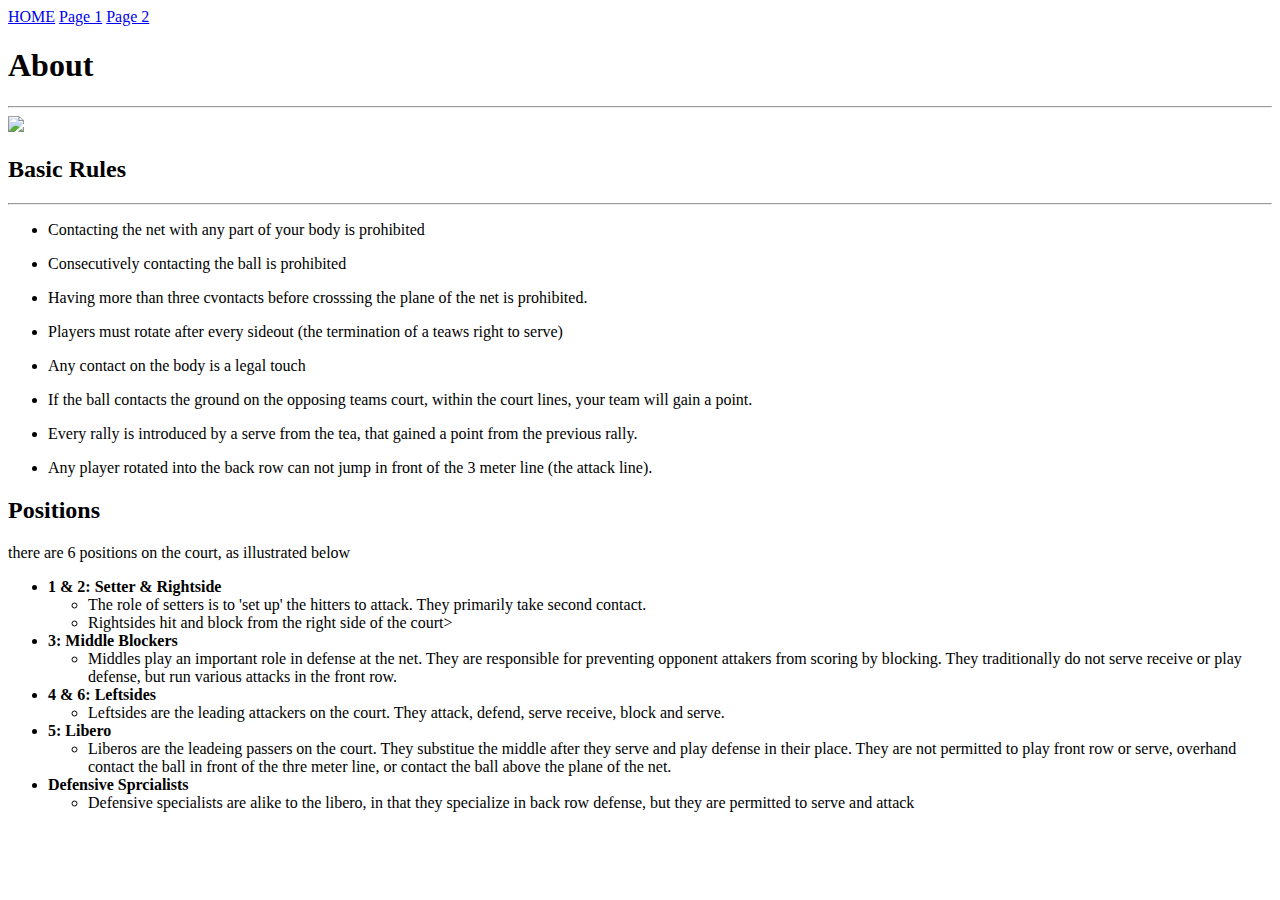
==== page1.html @ a2616ecd "sept 14 half of css" ====
<!DOCTYPE html>
<html>
  <head>

    <title>Page 1</title>
    <link rel="stylesheet" href="style.css" />
    <script defer src="main.js"></script>
    <link href="css/page1.css" rel="stylesheet" type="text/css" />

    <a href="index.html">HOME</a>
    <a href="page1.html">Page 1</a>
    <a href="page2.html">Page 2</a> 
   
 </head>

  <body>
    <h1>About</h1>

    <hr>
    <img src="court outine.jpg">

    <h2>Basic Rules</h2>

    <hr>

    <ul>
        <li> Contacting the net with any part of your body is prohibited</p>
        <li> Consecutively contacting the ball is prohibited </p>
        <li> Having more than three cvontacts before crosssing the plane of the net is prohibited.</p>
     <li> Players must rotate after every sideout (the termination of a teaws right to serve)</p>
     <li>Any contact on the body is a legal touch</p>
     <li>If the ball contacts the ground on the opposing teams court, within the court lines, your team will gain a point.</p>
     <li>Every rally is introduced by a serve from the tea, that gained a point from the previous rally.</p>
     <li>Any player rotated into the back row can not jump in front of the 3 meter line (the attack line).</p>
   </ul>

   <h2>Positions</h2>
    <p>there are 6 positions on the court, as illustrated below</p>
    <ul>
        <li><strong>1 & 2: Setter & Rightside</strong> </li>
        <ul>
            <li>The role of setters is to 'set up' the hitters to attack. 
                They primarily take second contact.</li>
            <li>Rightsides hit and block from the right side of the court></li>
        </ul>
        <li><Strong>3: Middle Blockers </Strong></li>
        <ul>
            <li>Middles play an important role in defense at the net. They are responsible for preventing opponent attakers from scoring by blocking.
                They traditionally do not serve receive or play defense, but run various attacks in the front row. 
            </li>
        </ul>
        <li><strong>4 & 6: Leftsides</strong></li>
            <ul>
                <li>Leftsides are the leading attackers on the court. They attack, defend, serve receive, block and serve.</li>
            </ul>
        <li><strong>5: Libero</strong></li>
            <ul>
                <li>Liberos are the leadeing passers on the court. They substitue the middle after they serve and play defense in their place. 
                    They are not permitted to play front row or serve, overhand contact the ball in front of the thre meter line, or contact the ball above the plane of the net. </li>
            </ul>
        <LI><STRONG>Defensive Sprcialists</STRONG></LI>
            <ul>
                <li>Defensive specialists are alike to the libero, in that they specialize in back row defense, but they are permitted to serve and attack </li>
            </ul>
    </ul>
    



  </body>
</html>
---- css/page1.css ----
body {
    background-image: url ("img/court")
}
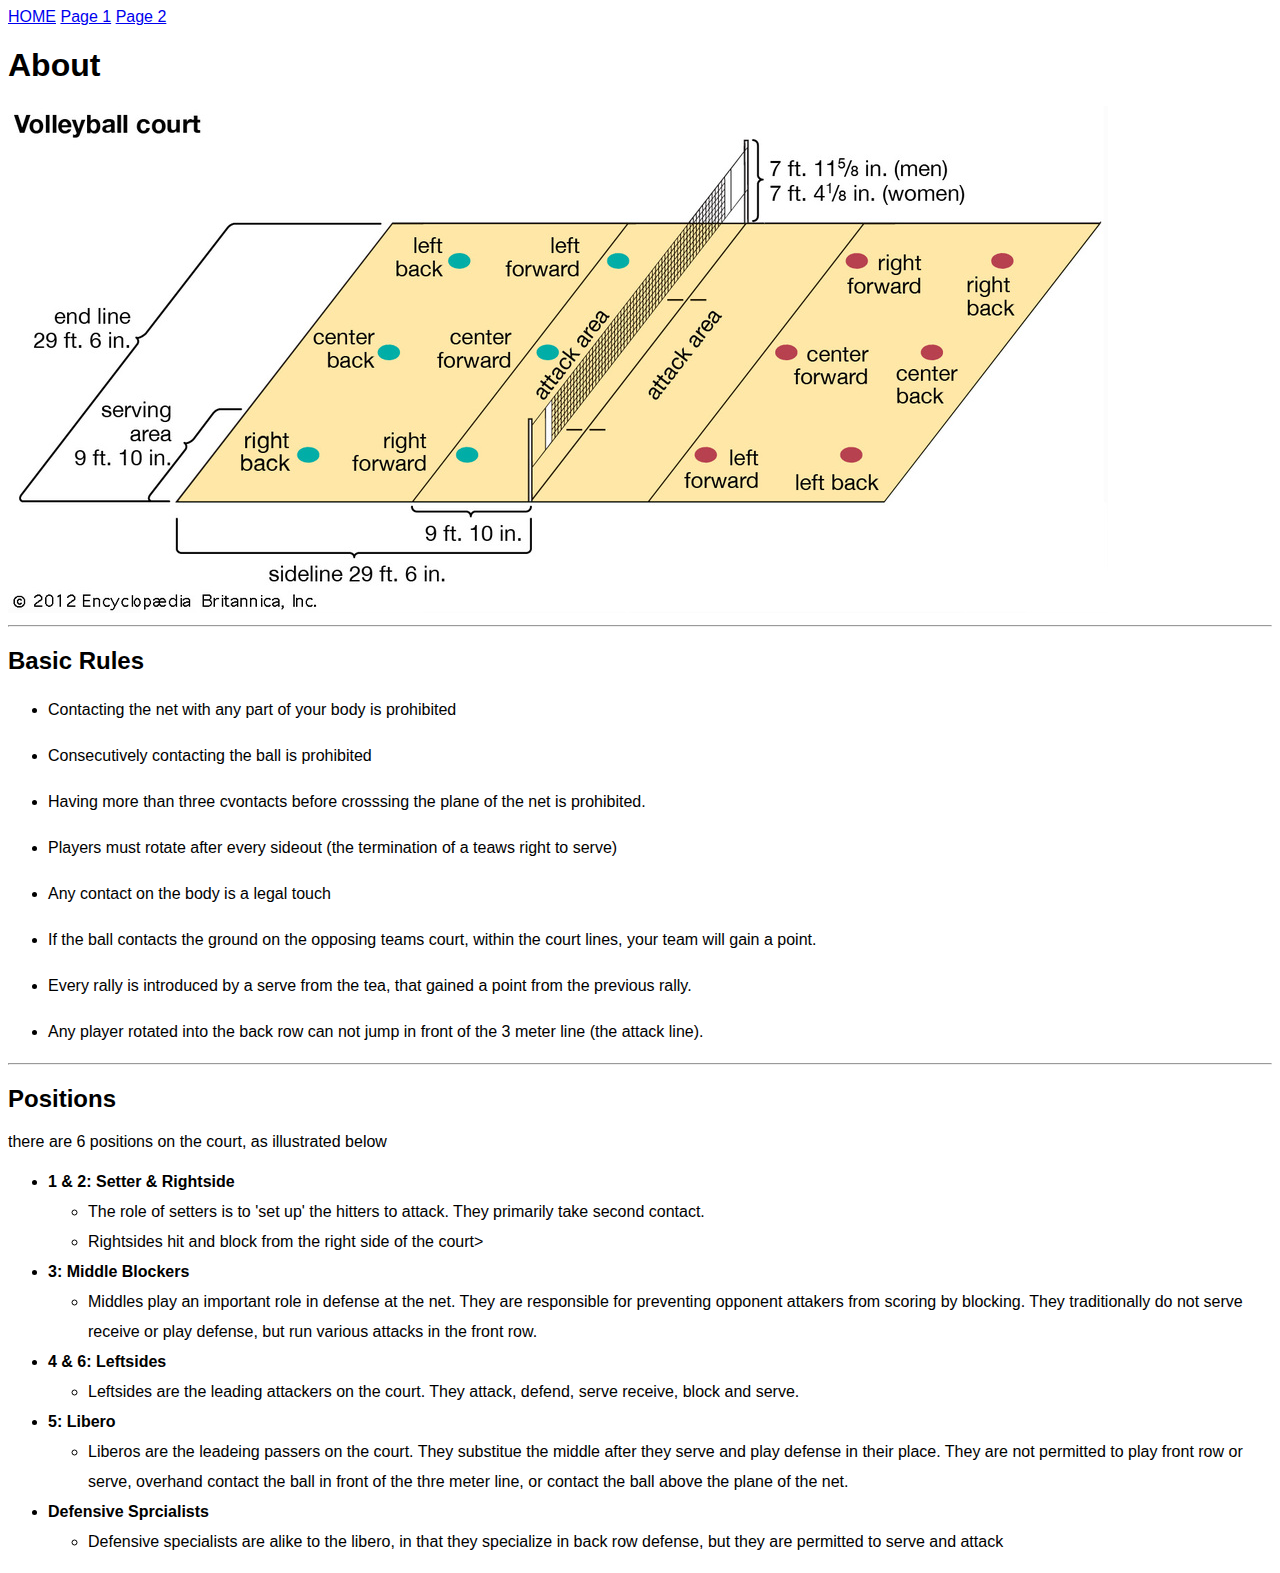
==== commit f03ab7d1: "index css finish" ====
--- a/page1.html
+++ b/page1.html
@@ -15,13 +15,15 @@
 
   <body>
     <h1>About</h1>
+    <img src="img/court outline.jpg">
+    
+
+    
 
     <hr>
-    <img src="court outine.jpg">
+
 
     <h2>Basic Rules</h2>
-
-    <hr>
 
     <ul>
         <li> Contacting the net with any part of your body is prohibited</p>
@@ -33,6 +35,8 @@
      <li>Every rally is introduced by a serve from the tea, that gained a point from the previous rally.</p>
      <li>Any player rotated into the back row can not jump in front of the 3 meter line (the attack line).</p>
    </ul>
+
+<hr>
 
    <h2>Positions</h2>
     <p>there are 6 positions on the court, as illustrated below</p>
--- a/css/page1.css
+++ b/css/page1.css
@@ -1,4 +1,10 @@
+html {
+   font-family: 'Roboto', sans-serif;
+} 
 
-body {
-    background-image: url ("img/court")
-}+ul{
+  line-height: 30px;
+}  
+
+    
+
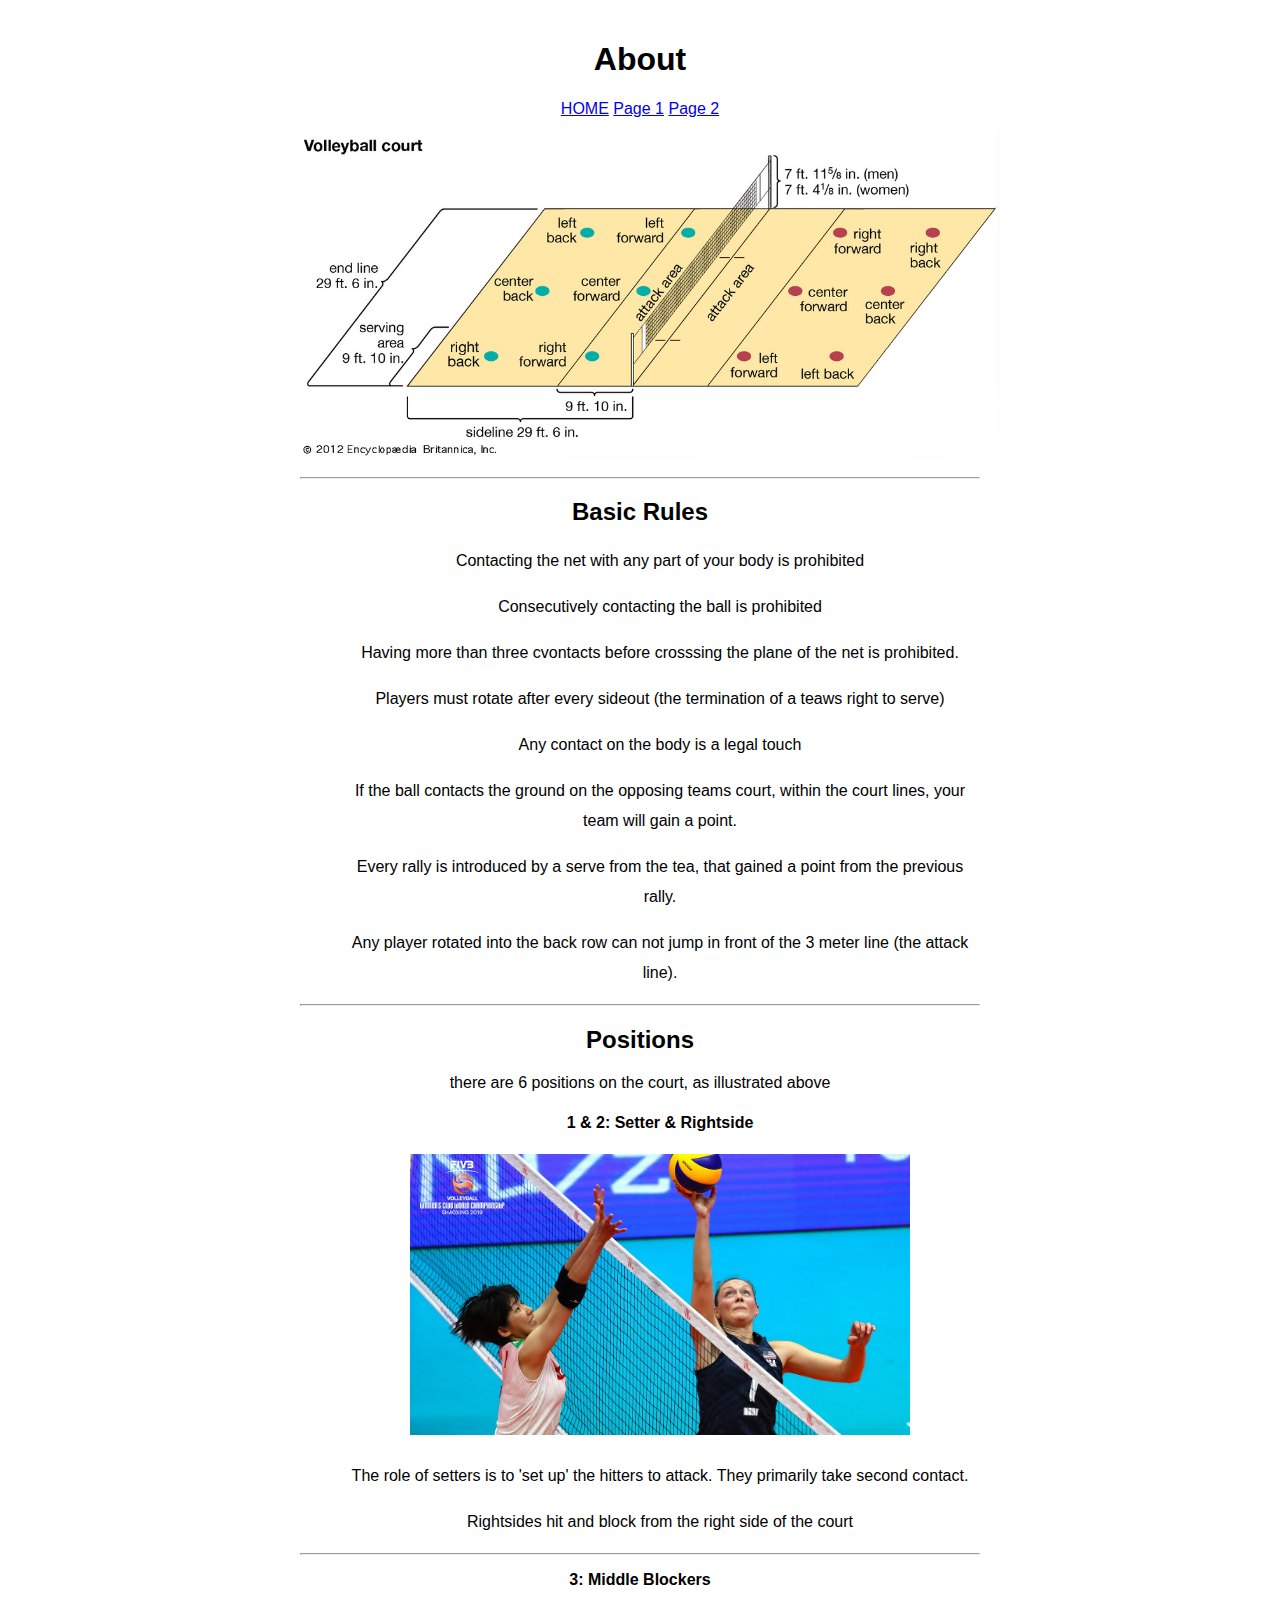
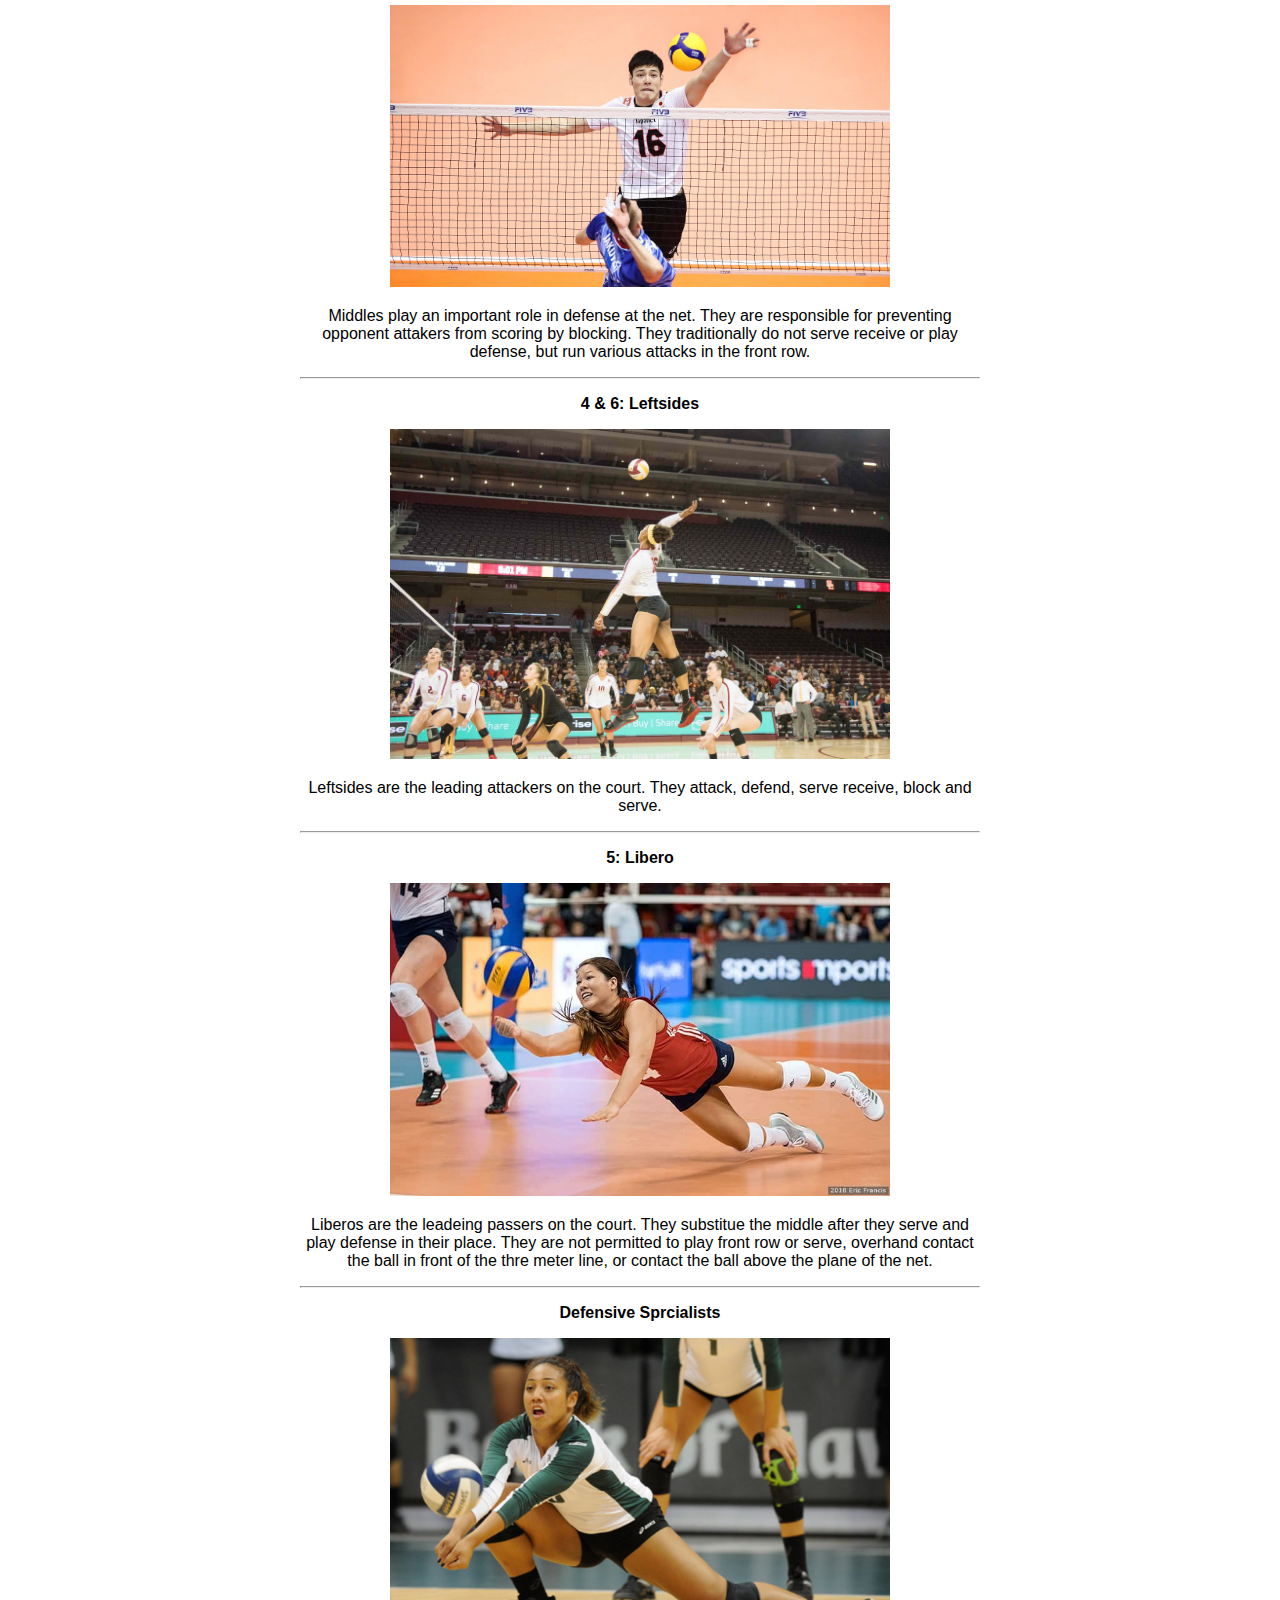
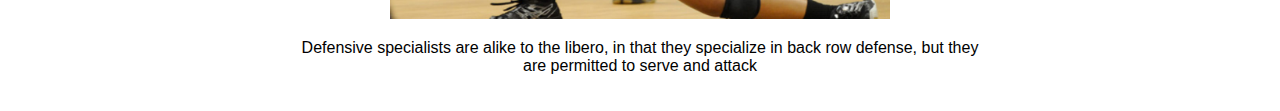
==== commit 03658ed8: "page1&2css" ====
--- a/page1.html
+++ b/page1.html
@@ -7,15 +7,17 @@
     <script defer src="main.js"></script>
     <link href="css/page1.css" rel="stylesheet" type="text/css" />
 
-    <a href="index.html">HOME</a>
-    <a href="page1.html">Page 1</a>
-    <a href="page2.html">Page 2</a> 
-   
  </head>
 
   <body>
     <h1>About</h1>
-    <img src="img/court outline.jpg">
+  
+    <a href="index.html">HOME</a>
+    <a href="page1.html">Page 1</a>
+    <a href="page2.html">Page 2</a> 
+
+     <p><img src="img/court outline.jpg";
+    width="700px"></p>
     
 
     
@@ -26,45 +28,55 @@
     <h2>Basic Rules</h2>
 
     <ul>
-        <li> Contacting the net with any part of your body is prohibited</p>
-        <li> Consecutively contacting the ball is prohibited </p>
-        <li> Having more than three cvontacts before crosssing the plane of the net is prohibited.</p>
-     <li> Players must rotate after every sideout (the termination of a teaws right to serve)</p>
-     <li>Any contact on the body is a legal touch</p>
-     <li>If the ball contacts the ground on the opposing teams court, within the court lines, your team will gain a point.</p>
-     <li>Every rally is introduced by a serve from the tea, that gained a point from the previous rally.</p>
-     <li>Any player rotated into the back row can not jump in front of the 3 meter line (the attack line).</p>
+        <p> Contacting the net with any part of your body is prohibited</p>
+        <p> Consecutively contacting the ball is prohibited </p>
+        <p> Having more than three cvontacts before crosssing the plane of the net is prohibited.</p>
+     <p> Players must rotate after every sideout (the termination of a teaws right to serve)</p>
+     <p>Any contact on the body is a legal touch</p>
+     <p>If the ball contacts the ground on the opposing teams court, within the court lines, your team will gain a point.</p>
+     <p>Every rally is introduced by a serve from the tea, that gained a point from the previous rally.</p>
+     <p>Any player rotated into the back row can not jump in front of the 3 meter line (the attack line).</p>
    </ul>
 
 <hr>
 
    <h2>Positions</h2>
-    <p>there are 6 positions on the court, as illustrated below</p>
+    <p>there are 6 positions on the court, as illustrated above</p>
     <ul>
-        <li><strong>1 & 2: Setter & Rightside</strong> </li>
-        <ul>
-            <li>The role of setters is to 'set up' the hitters to attack. 
-                They primarily take second contact.</li>
-            <li>Rightsides hit and block from the right side of the court></li>
+        <P><strong>1 & 2: Setter & Rightside</strong> </li>
+        <p><img src="img/setter.jpg"
+        width="500px "></p>
+       
+            <p>The role of setters is to 'set up' the hitters to attack. 
+                They primarily take second contact.</p>
+            <p>Rightsides hit and block from the right side of the court</p>
         </ul>
-        <li><Strong>3: Middle Blockers </Strong></li>
-        <ul>
-            <li>Middles play an important role in defense at the net. They are responsible for preventing opponent attakers from scoring by blocking.
+        <hr>
+        <p><Strong>3: Middle Blockers </Strong></p>
+        <p><img src="img/middleblockl.jpg"
+        width="500px"></p>
+            <p>Middles play an important role in defense at the net. They are responsible for preventing opponent attakers from scoring by blocking.
                 They traditionally do not serve receive or play defense, but run various attacks in the front row. 
-            </li>
+            </p>
         </ul>
-        <li><strong>4 & 6: Leftsides</strong></li>
-            <ul>
-                <li>Leftsides are the leading attackers on the court. They attack, defend, serve receive, block and serve.</li>
+        <hr>
+        <p><strong>4 & 6: Leftsides</strong></p>
+            <p><img src="img/left.jpg.crdownload"
+                width="500px"></p>
+                <p>Leftsides are the leading attackers on the court. They attack, defend, serve receive, block and serve.</p>
             </ul>
-        <li><strong>5: Libero</strong></li>
-            <ul>
-                <li>Liberos are the leadeing passers on the court. They substitue the middle after they serve and play defense in their place. 
-                    They are not permitted to play front row or serve, overhand contact the ball in front of the thre meter line, or contact the ball above the plane of the net. </li>
+            <hr>
+        <p><strong>5: Libero</strong></p>
+            <p><img src="img/libero.jpg"
+            width="500px"></p>
+                <p>Liberos are the leadeing passers on the court. They substitue the middle after they serve and play defense in their place. 
+                    They are not permitted to play front row or serve, overhand contact the ball in front of the thre meter line, or contact the ball above the plane of the net. </p>
             </ul>
-        <LI><STRONG>Defensive Sprcialists</STRONG></LI>
-            <ul>
-                <li>Defensive specialists are alike to the libero, in that they specialize in back row defense, but they are permitted to serve and attack </li>
+            <hr>
+        <p><STRONG>Defensive Sprcialists</STRONG></p>
+            <p><img src="img/ds0.jpg"
+            width="500px"></p>
+                <p>Defensive specialists are alike to the libero, in that they specialize in back row defense, but they are permitted to serve and attack </p>
             </ul>
     </ul>
     
--- a/css/page1.css
+++ b/css/page1.css
@@ -8,3 +8,9 @@
 
     
 
+body{
+  text-align:center;
+  padding: 10px 200px;
+  margin: 10px 100px;
+  border: 25px;
+}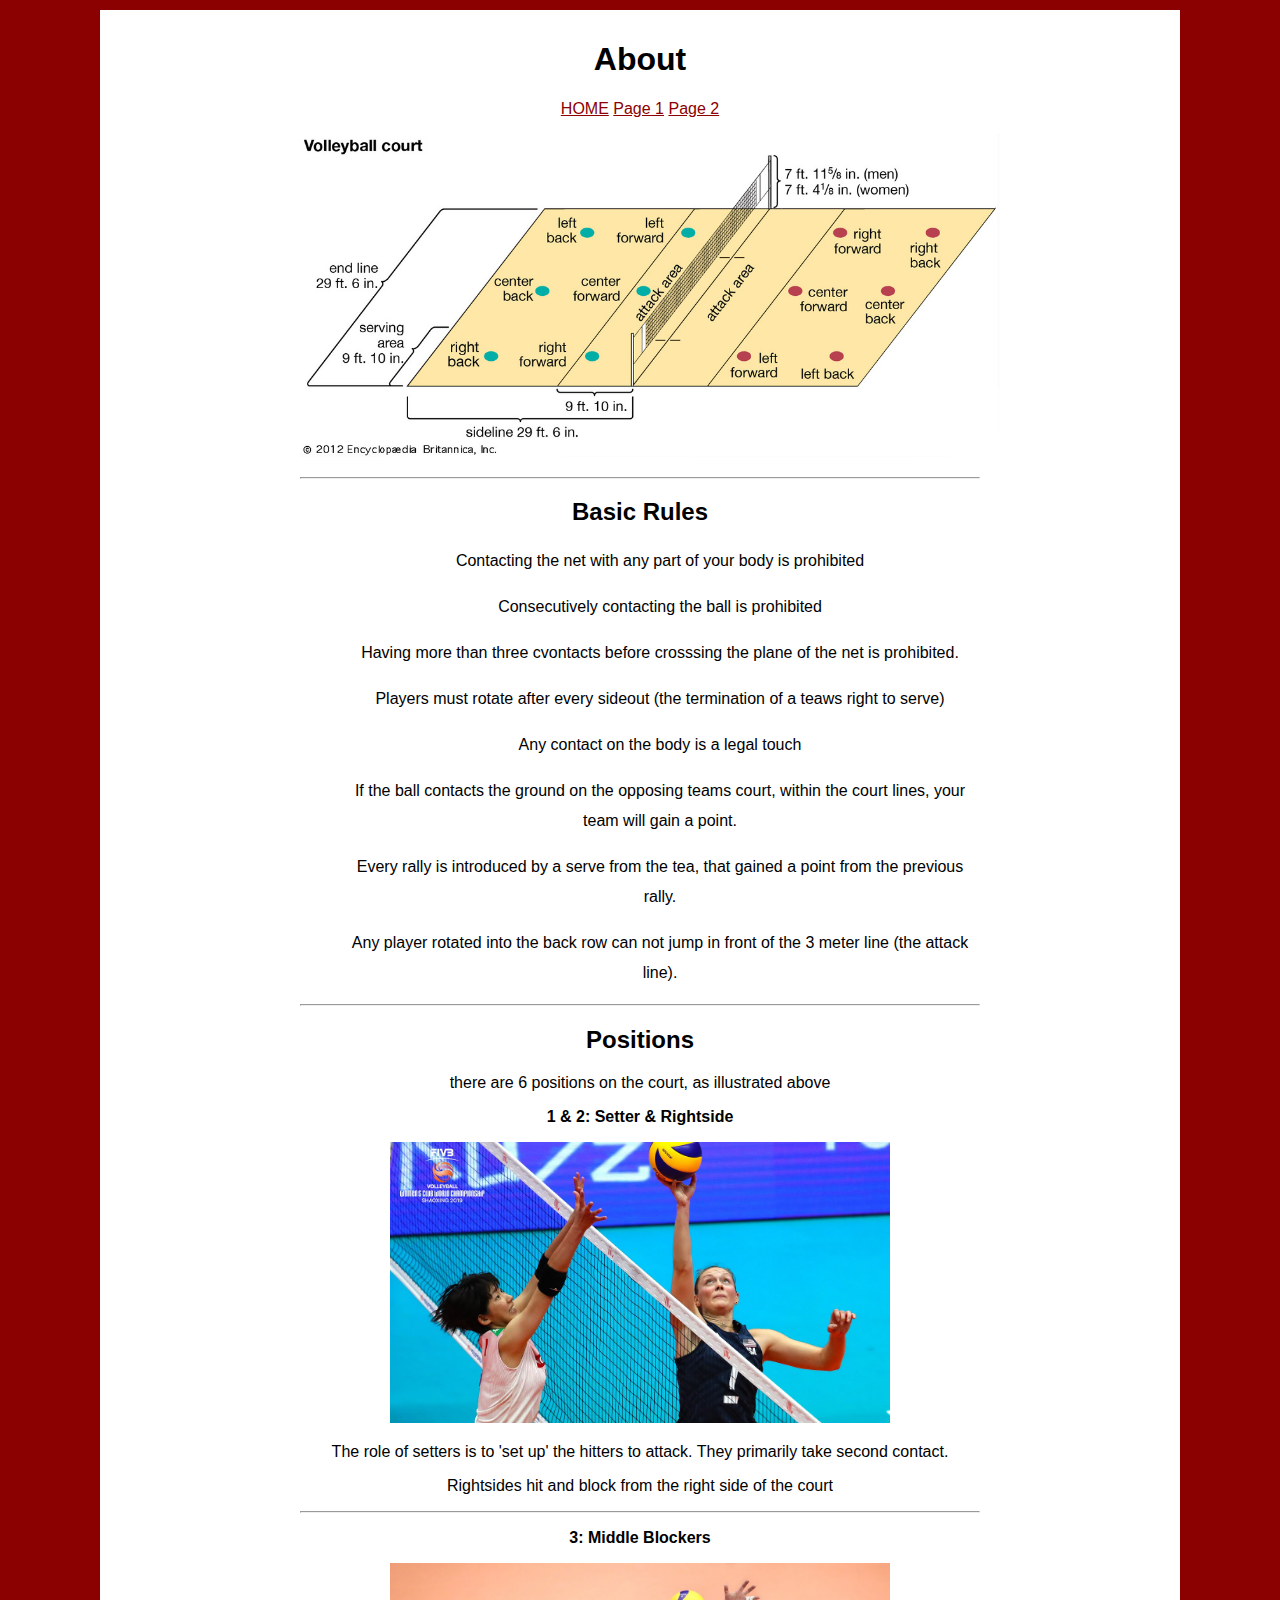
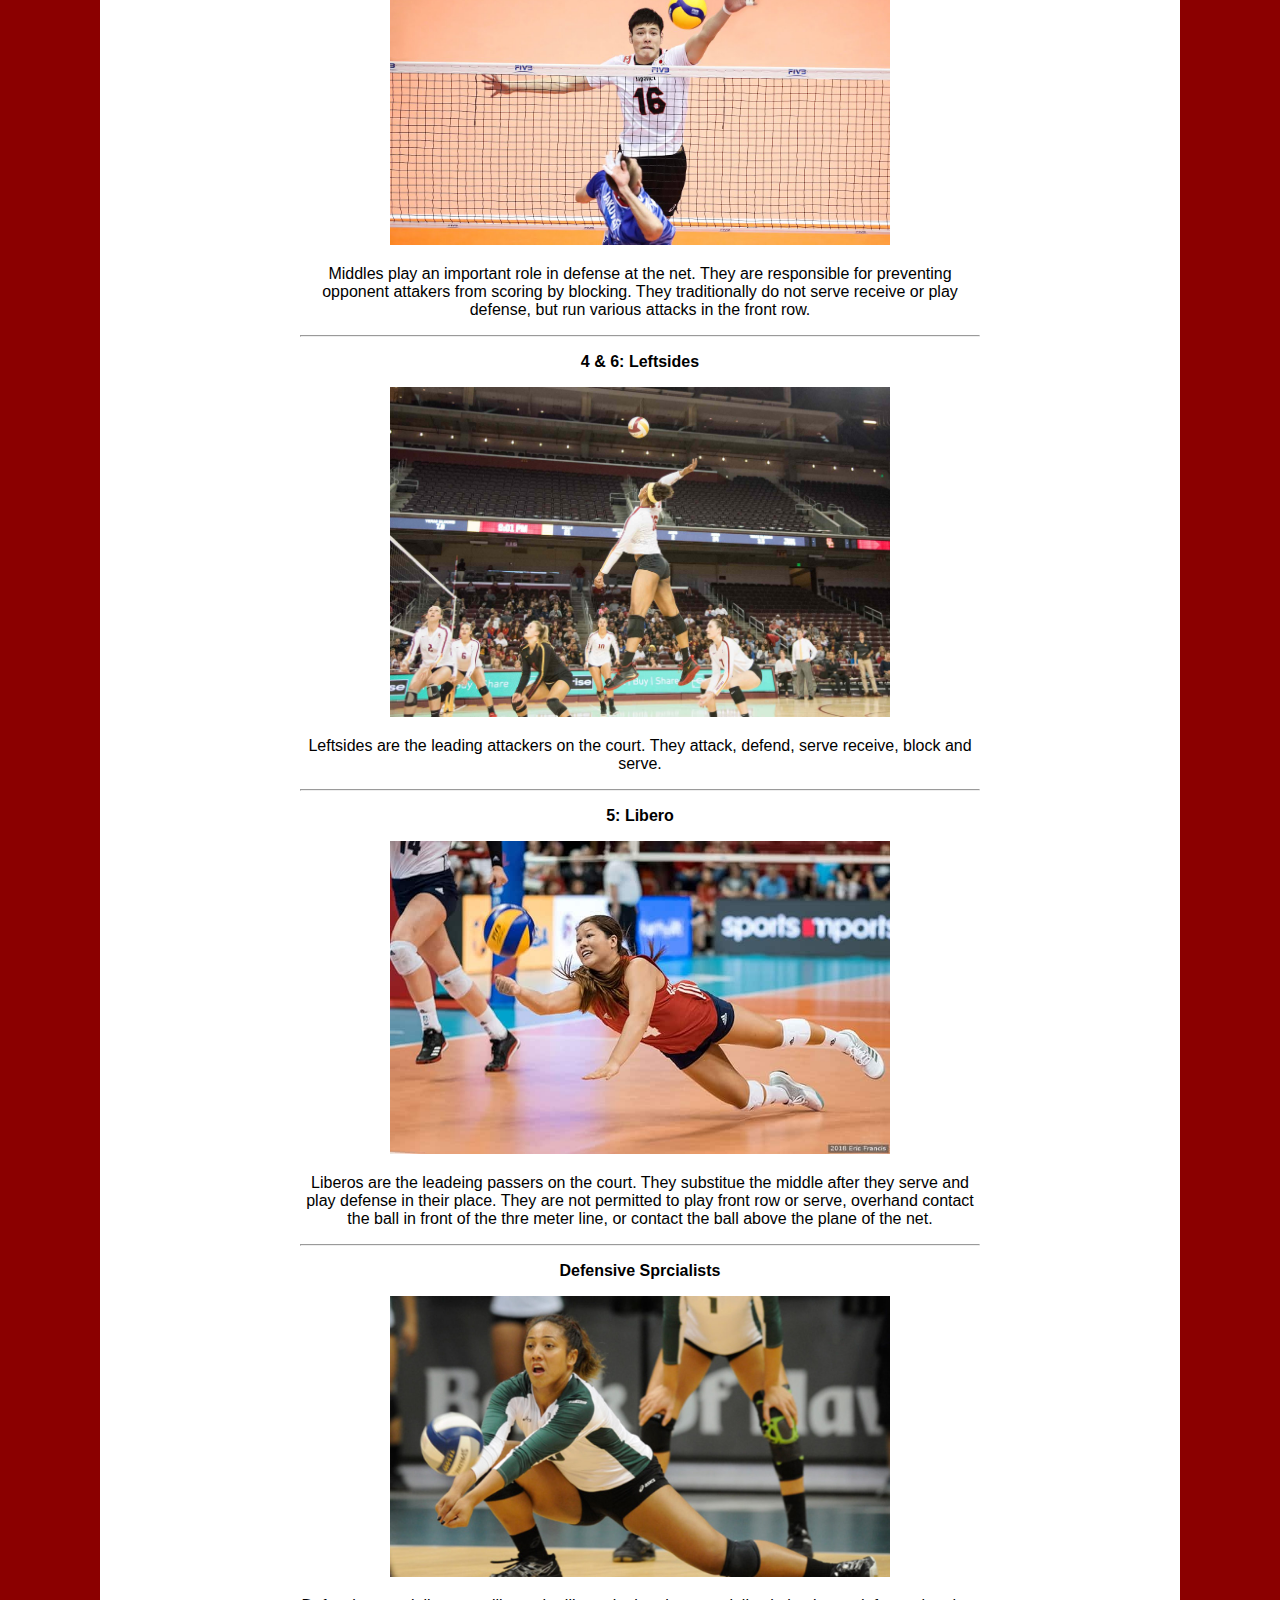
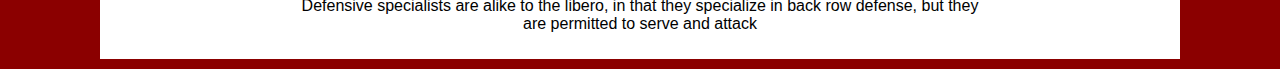
==== commit f06d3033: "littel css" ====
--- a/page1.html
+++ b/page1.html
@@ -16,7 +16,7 @@
     <a href="page1.html">Page 1</a>
     <a href="page2.html">Page 2</a> 
 
-     <p><img src="img/court outline.jpg";
+     <p class="img"><img src="img/court outline.jpg";
     width="700px"></p>
     
 
@@ -42,15 +42,16 @@
 
    <h2>Positions</h2>
     <p>there are 6 positions on the court, as illustrated above</p>
-    <ul>
-        <P><strong>1 & 2: Setter & Rightside</strong> </li>
-        <p><img src="img/setter.jpg"
+    
+    <p>
+        <P ><strong>1 & 2: Setter & Rightside</strong> </li>
+        <p class="img"><img src="img/setter.jpg"
         width="500px "></p>
        
             <p>The role of setters is to 'set up' the hitters to attack. 
                 They primarily take second contact.</p>
             <p>Rightsides hit and block from the right side of the court</p>
-        </ul>
+        
         <hr>
         <p><Strong>3: Middle Blockers </Strong></p>
         <p><img src="img/middleblockl.jpg"
@@ -58,27 +59,27 @@
             <p>Middles play an important role in defense at the net. They are responsible for preventing opponent attakers from scoring by blocking.
                 They traditionally do not serve receive or play defense, but run various attacks in the front row. 
             </p>
-        </ul>
+        
         <hr>
         <p><strong>4 & 6: Leftsides</strong></p>
             <p><img src="img/left.jpg.crdownload"
                 width="500px"></p>
                 <p>Leftsides are the leading attackers on the court. They attack, defend, serve receive, block and serve.</p>
-            </ul>
+            
             <hr>
         <p><strong>5: Libero</strong></p>
             <p><img src="img/libero.jpg"
             width="500px"></p>
                 <p>Liberos are the leadeing passers on the court. They substitue the middle after they serve and play defense in their place. 
                     They are not permitted to play front row or serve, overhand contact the ball in front of the thre meter line, or contact the ball above the plane of the net. </p>
-            </ul>
+            
             <hr>
         <p><STRONG>Defensive Sprcialists</STRONG></p>
             <p><img src="img/ds0.jpg"
             width="500px"></p>
                 <p>Defensive specialists are alike to the libero, in that they specialize in back row defense, but they are permitted to serve and attack </p>
-            </ul>
-    </ul>
+            
+            </p>
     
 
 
--- a/css/page1.css
+++ b/css/page1.css
@@ -1,16 +1,28 @@
 html {
    font-family: 'Roboto', sans-serif;
+   background-color:darkred;
 } 
 
 ul{
   line-height: 30px;
 }  
 
-    
+  
 
 body{
   text-align:center;
   padding: 10px 200px;
   margin: 10px 100px;
   border: 25px;
-}+  background-color:white;
+}
+
+a{
+  color:darkred;
+
+}
+
+a:hover{
+  color: black;
+  cursor:grab
+}
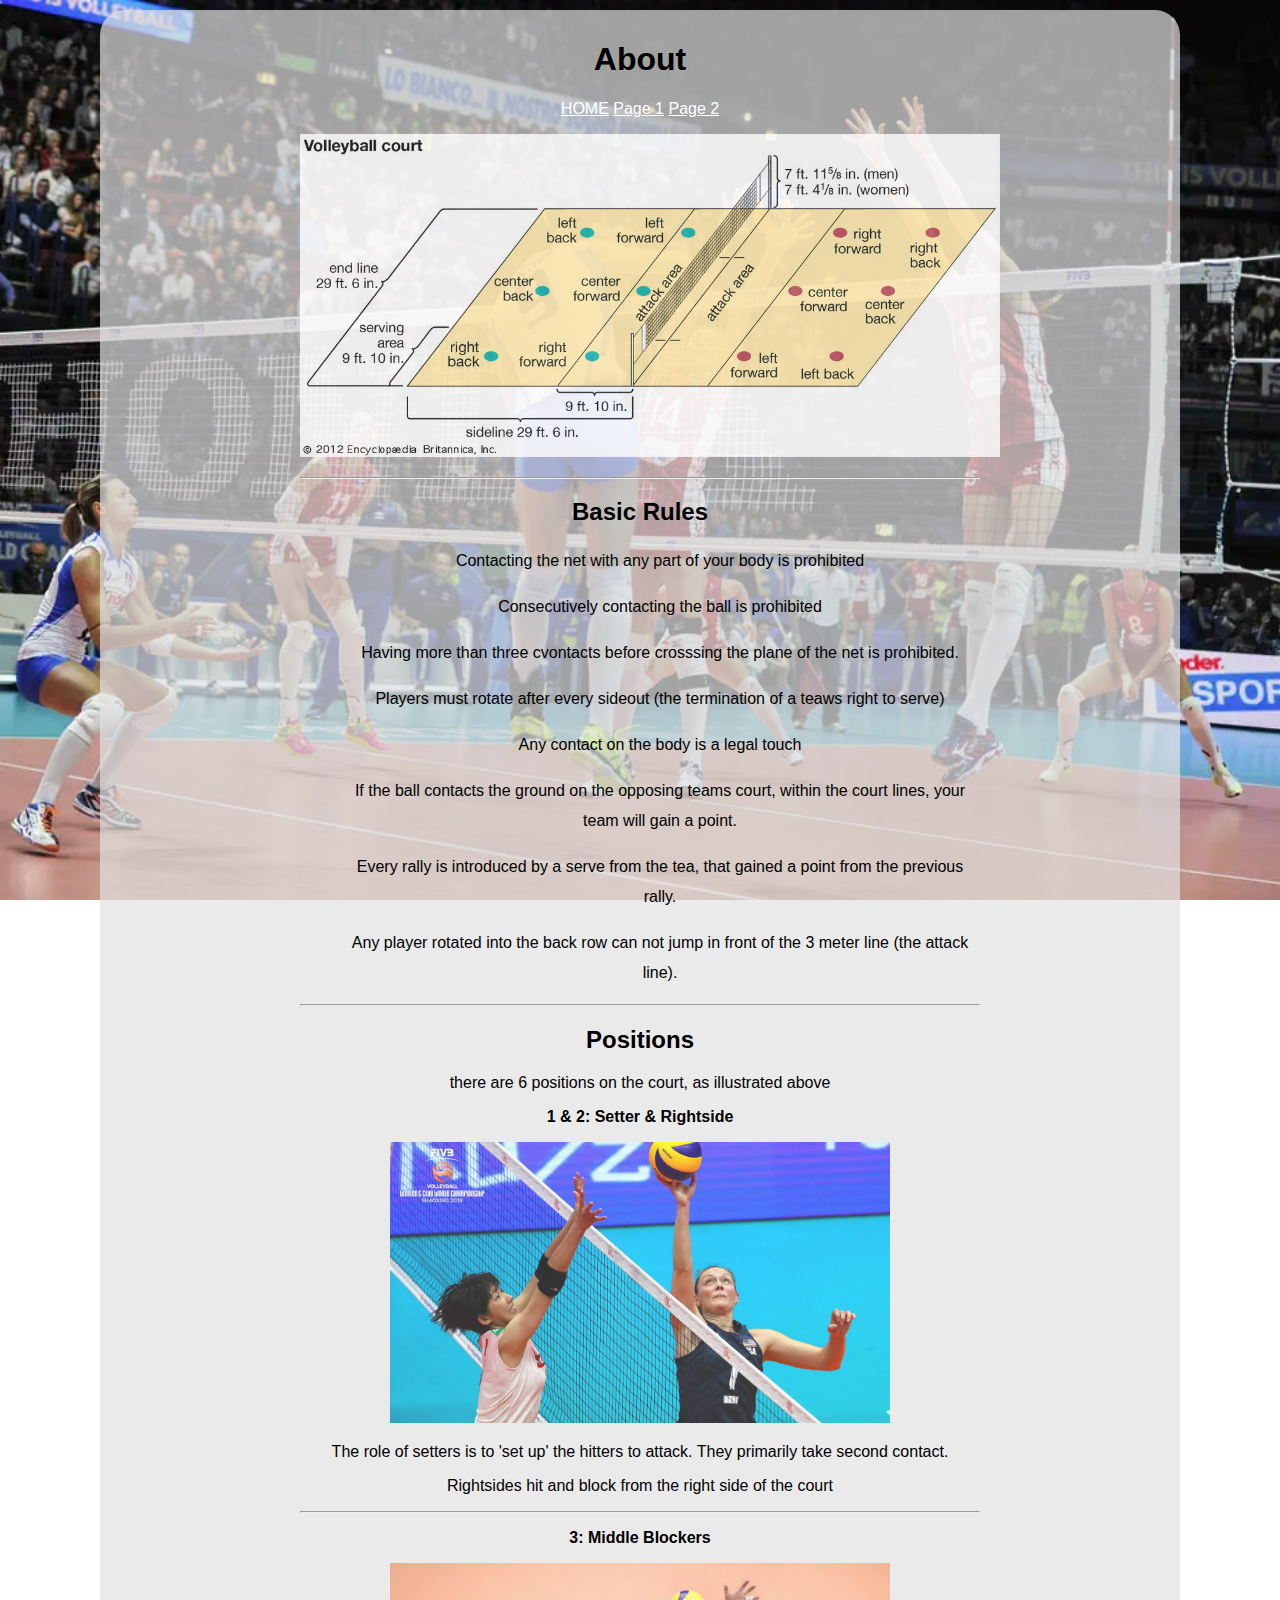
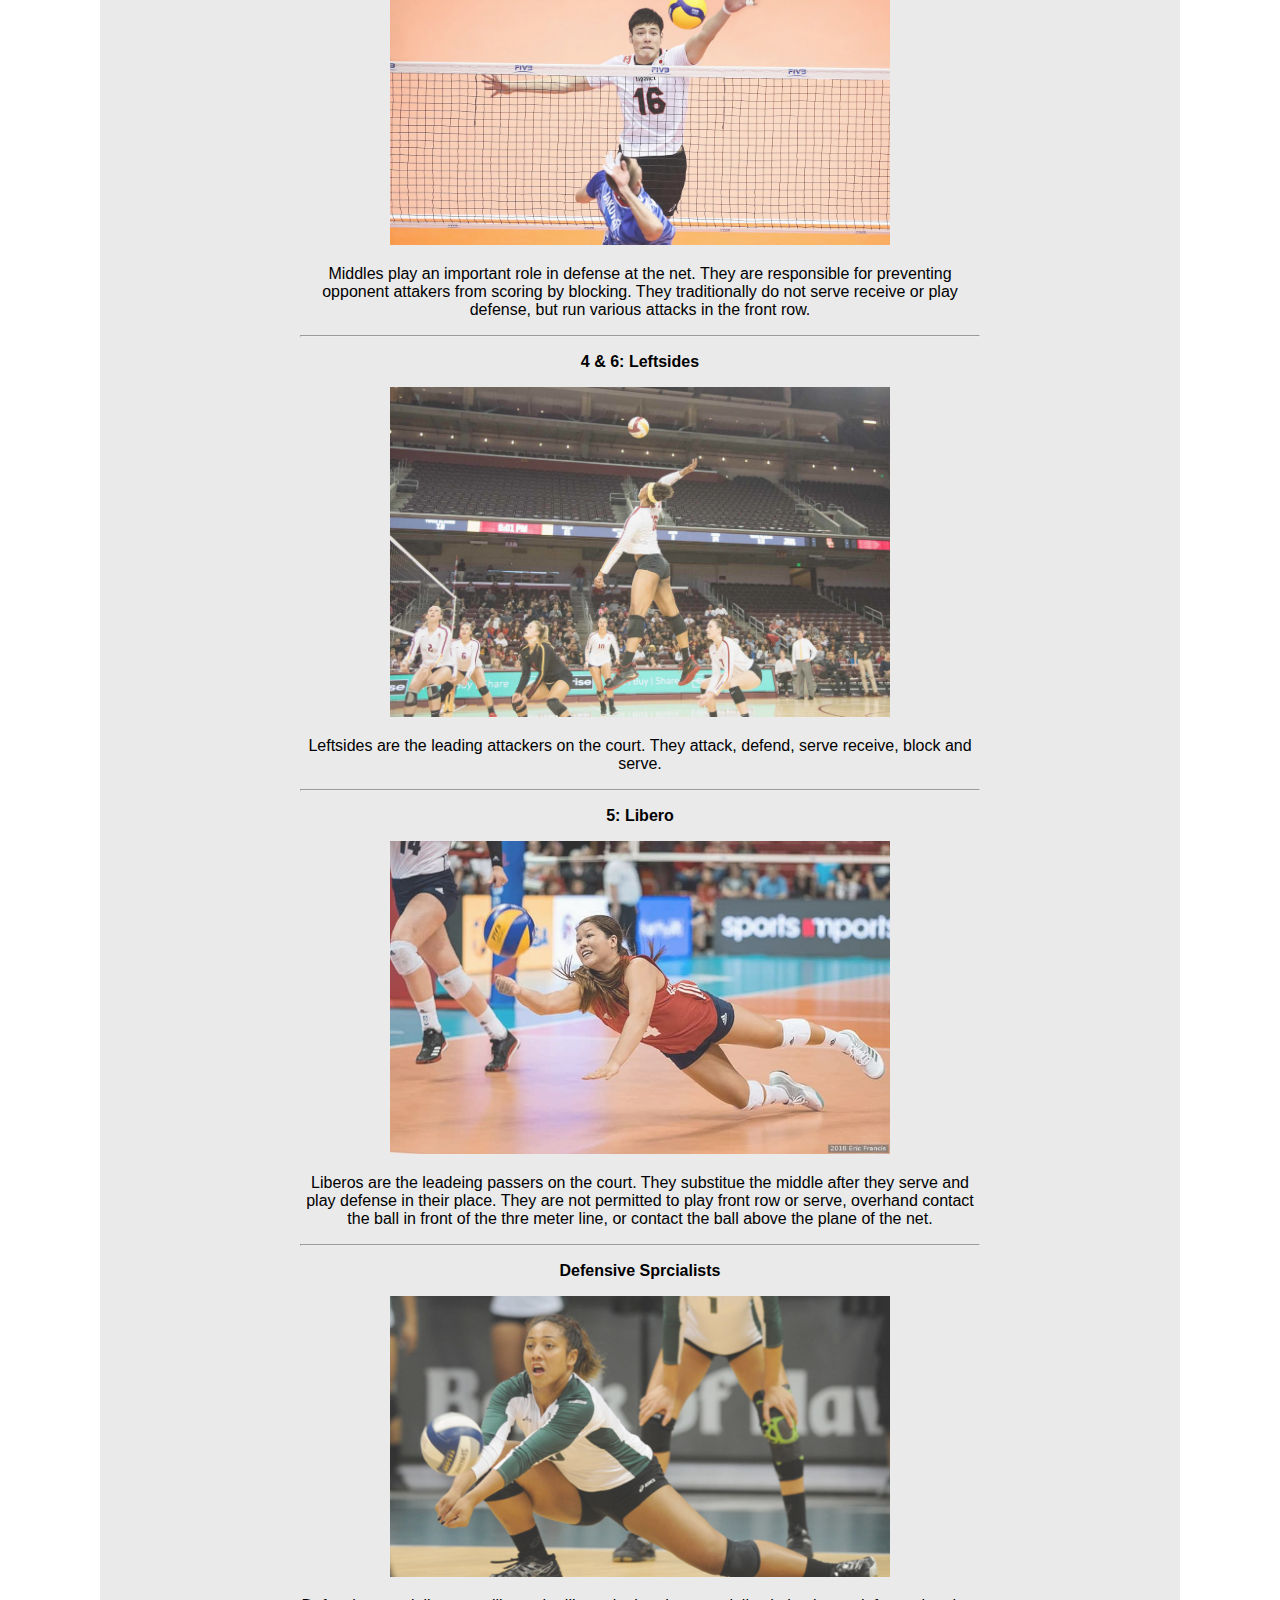
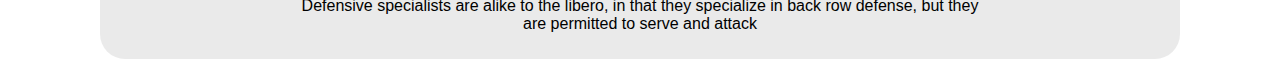
==== commit f8e34905: "backgorund transparency" ====
--- a/page1.html
+++ b/page1.html
@@ -16,8 +16,8 @@
     <a href="page1.html">Page 1</a>
     <a href="page2.html">Page 2</a> 
 
-     <p class="img"><img src="img/court outline.jpg";
-    width="700px"></p>
+     <p ><img src="img/court outline.jpg";
+        width="700px"></p>
     
 
     
@@ -45,7 +45,7 @@
     
     <p>
         <P ><strong>1 & 2: Setter & Rightside</strong> </li>
-        <p class="img"><img src="img/setter.jpg"
+        <p><img src="img/setter.jpg"
         width="500px "></p>
        
             <p>The role of setters is to 'set up' the hitters to attack. 
--- a/css/page1.css
+++ b/css/page1.css
@@ -1,12 +1,16 @@
 html {
    font-family: 'Roboto', sans-serif;
-   background-color:darkred;
+  background: url( "/img/pg1bckg.webp") no-repeat center fixed;
+  background-size:cover;
 } 
 
 ul{
   line-height: 30px;
 }  
 
+img{
+  opacity:0.8;
+}
   
 
 body{
@@ -14,15 +18,16 @@
   padding: 10px 200px;
   margin: 10px 100px;
   border: 25px;
-  background-color:white;
+  background-color:rgba(225, 225, 225, 0.7);
+  border-radius:25px;
 }
 
 a{
-  color:darkred;
+  color:white;
 
 }
 
 a:hover{
-  color: black;
+  color: red;
   cursor:grab
 }
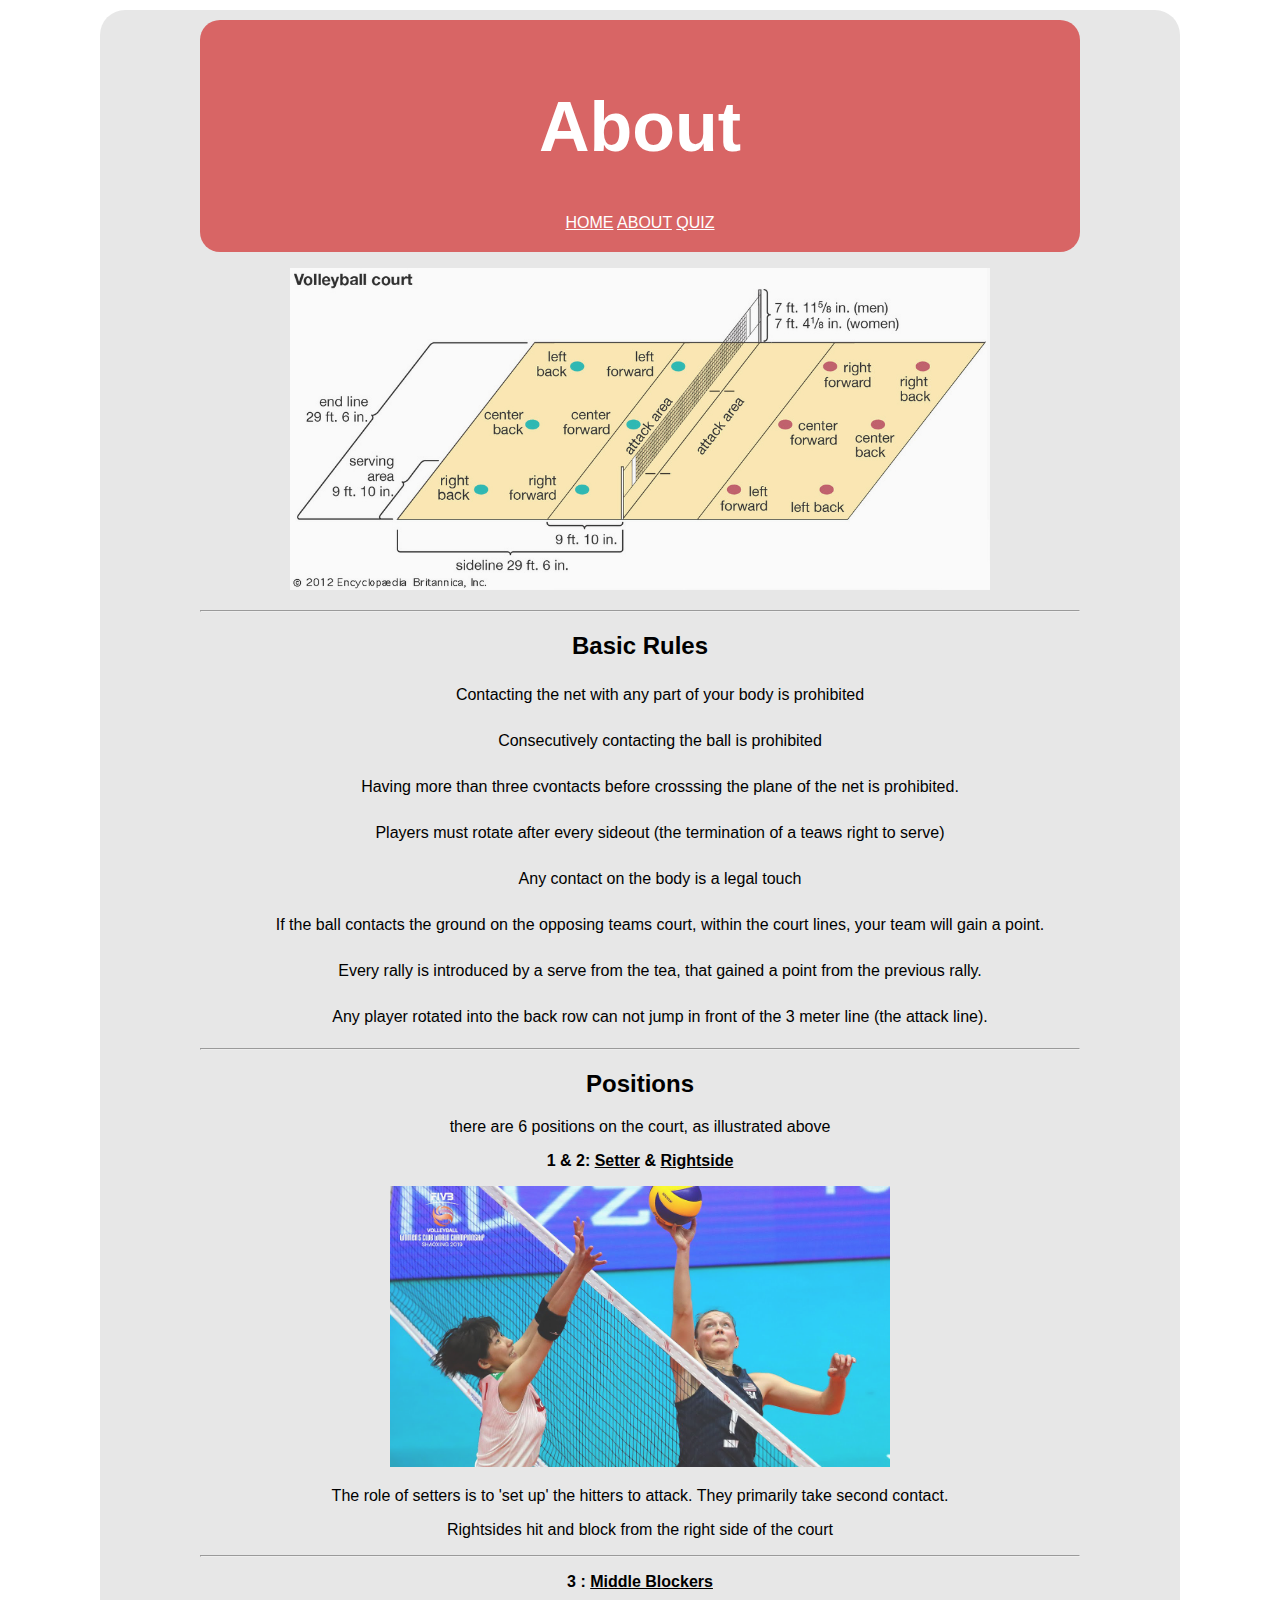
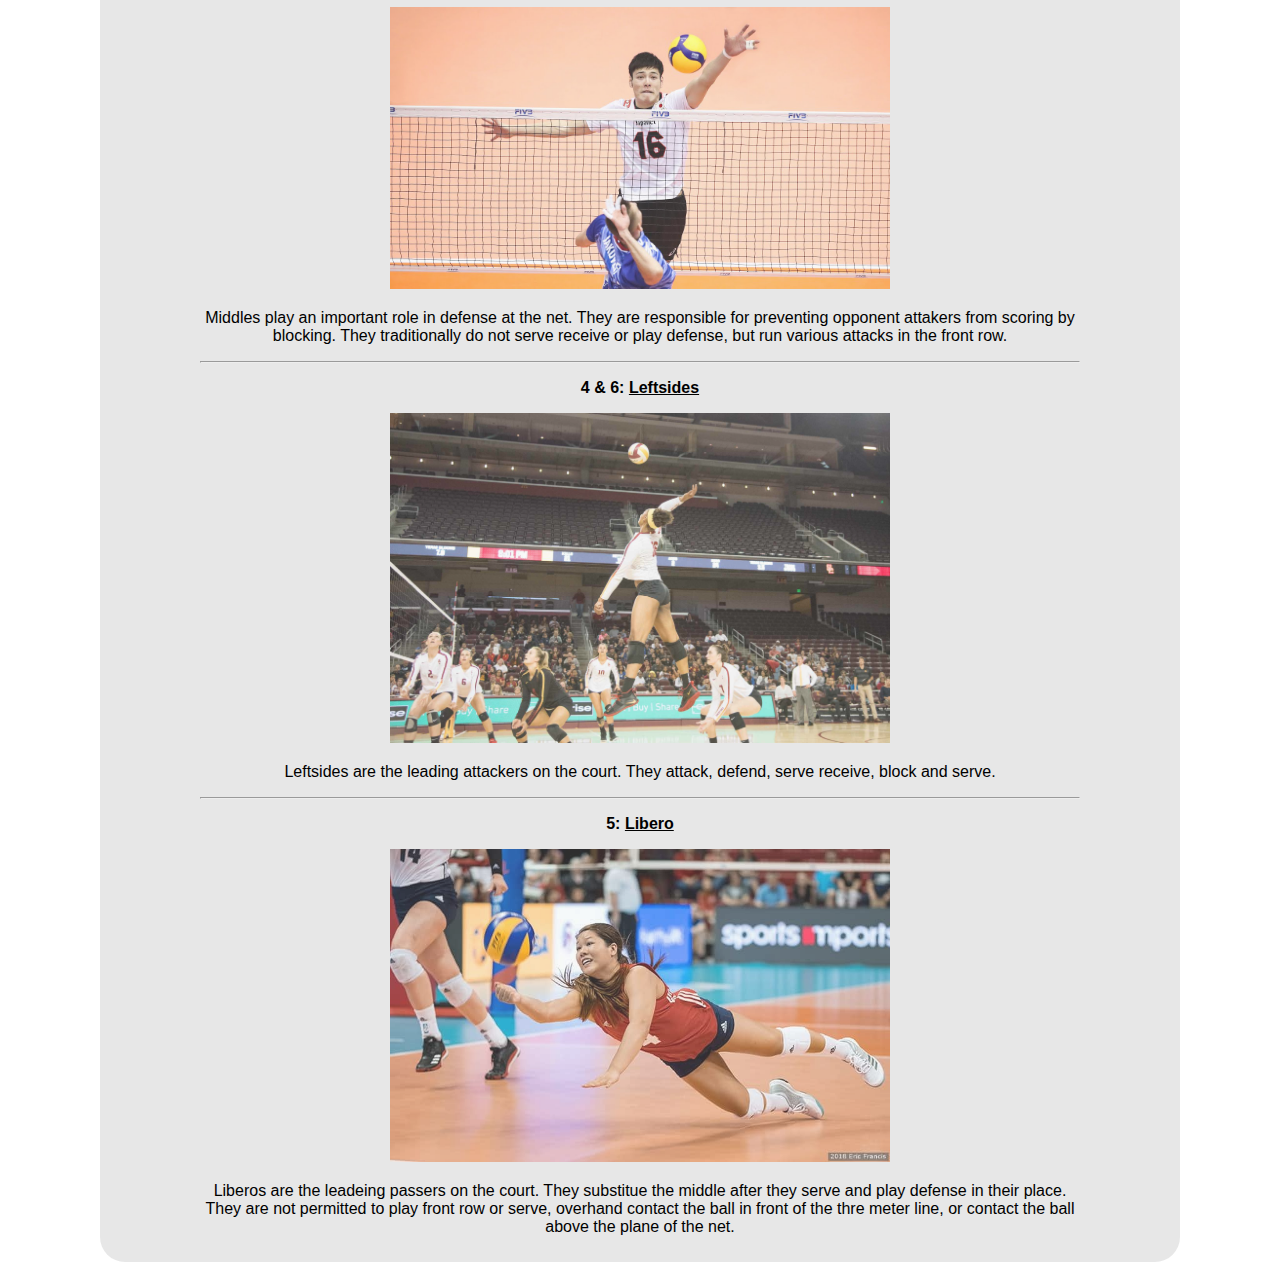
==== commit 3d81878e: "finsiosh!" ====
--- a/page1.html
+++ b/page1.html
@@ -5,16 +5,17 @@
     <title>Page 1</title>
     <link rel="stylesheet" href="style.css" />
     <script defer src="main.js"></script>
-    <link href="css/page1.css" rel="stylesheet" type="text/css" />
+    <link  href="css/page1.css" rel="stylesheet" type="text/css" />
 
  </head>
 
   <body>
-    <h1>About</h1>
-  
-    <a href="index.html">HOME</a>
-    <a href="page1.html">Page 1</a>
-    <a href="page2.html">Page 2</a> 
+    <div>
+     <h1>About</h1>
+        <a class="pg1"  href="index.html">HOME</a>
+        <a class="pg1" href="page1.html">ABOUT</a>
+        <a class="pg1" href="page2.html">QUIZ</a> 
+    </div>
 
      <p ><img src="img/court outline.jpg";
         width="700px"></p>
@@ -44,7 +45,8 @@
     <p>there are 6 positions on the court, as illustrated above</p>
     
     <p>
-        <P ><strong>1 & 2: Setter & Rightside</strong> </li>
+        <p  ><strong>1 & 2: <a class="titlelink" href="https://www.dicaseducacaofisica.info/en/setter-in-volleyball/"target="blank">Setter</a> & 
+            <a class="titlelink" href="https://volleyballindex.com/opposite-hitter-position/"target="blank">Rightside</a></strong> </a>
         <p><img src="img/setter.jpg"
         width="500px "></p>
        
@@ -53,7 +55,7 @@
             <p>Rightsides hit and block from the right side of the court</p>
         
         <hr>
-        <p><Strong>3: Middle Blockers </Strong></p>
+        <p><strong>3 : <a class="titlelink" href="https://www.liveabout.com/volleyball-positions-middle-blocker-3429245" target="blank" >Middle Blockers</a></Strong></p>
         <p><img src="img/middleblockl.jpg"
         width="500px"></p>
             <p>Middles play an important role in defense at the net. They are responsible for preventing opponent attakers from scoring by blocking.
@@ -61,26 +63,18 @@
             </p>
         
         <hr>
-        <p><strong>4 & 6: Leftsides</strong></p>
+        <p><strong>4 & 6: <a class="titlelink" href="https://www.liveabout.com/volleyball-positions-outside-hitter-3429247" target="blank">Leftsides</a></strong></p>
             <p><img src="img/left.jpg.crdownload"
                 width="500px"></p>
                 <p>Leftsides are the leading attackers on the court. They attack, defend, serve receive, block and serve.</p>
             
             <hr>
-        <p><strong>5: Libero</strong></p>
+        <p><strong>5: <a class="titlelink" href="https://nl.wikipedia.org/wiki/Libero_(volleybal)" target="blank">Libero</a></strong></p>
             <p><img src="img/libero.jpg"
             width="500px"></p>
                 <p>Liberos are the leadeing passers on the court. They substitue the middle after they serve and play defense in their place. 
                     They are not permitted to play front row or serve, overhand contact the ball in front of the thre meter line, or contact the ball above the plane of the net. </p>
             
-            <hr>
-        <p><STRONG>Defensive Sprcialists</STRONG></p>
-            <p><img src="img/ds0.jpg"
-            width="500px"></p>
-                <p>Defensive specialists are alike to the libero, in that they specialize in back row defense, but they are permitted to serve and attack </p>
-            
-            </p>
-    
 
 
 
--- a/css/page1.css
+++ b/css/page1.css
@@ -1,24 +1,48 @@
 html {
    font-family: 'Roboto', sans-serif;
-  background: url( "/img/pg1bckg.webp") no-repeat center fixed;
+  background: url( "/img/pg1.jpg") no-repeat center fixed;
   background-size:cover;
 } 
+
+
+
+div{
+  background-color: rgba(210, 45, 45, 0.7);
+  color: white;
+  padding: 20px 0;
+  border-radius: 20px;
+}
+
+.pg1:hover{
+  color:rgba(36, 43, 173, 0.7);
+}
 
 ul{
   line-height: 30px;
 }  
 
+h1{
+  font-size:70px
+}
+
 img{
   opacity:0.8;
 }
-  
+
+.titlelink {
+  color:black;
+}
+
+.titlelink:hover{
+  color: rgba(210, 45, 45, 0.7);
+}
 
 body{
   text-align:center;
-  padding: 10px 200px;
+  padding: 10px 100px;
   margin: 10px 100px;
-  border: 25px;
-  background-color:rgba(225, 225, 225, 0.7);
+  border: 50px;
+  background-color:rgba(225, 225, 225, 0.8);
   border-radius:25px;
 }
 
@@ -31,3 +55,5 @@
   color: red;
   cursor:grab
 }
+
+
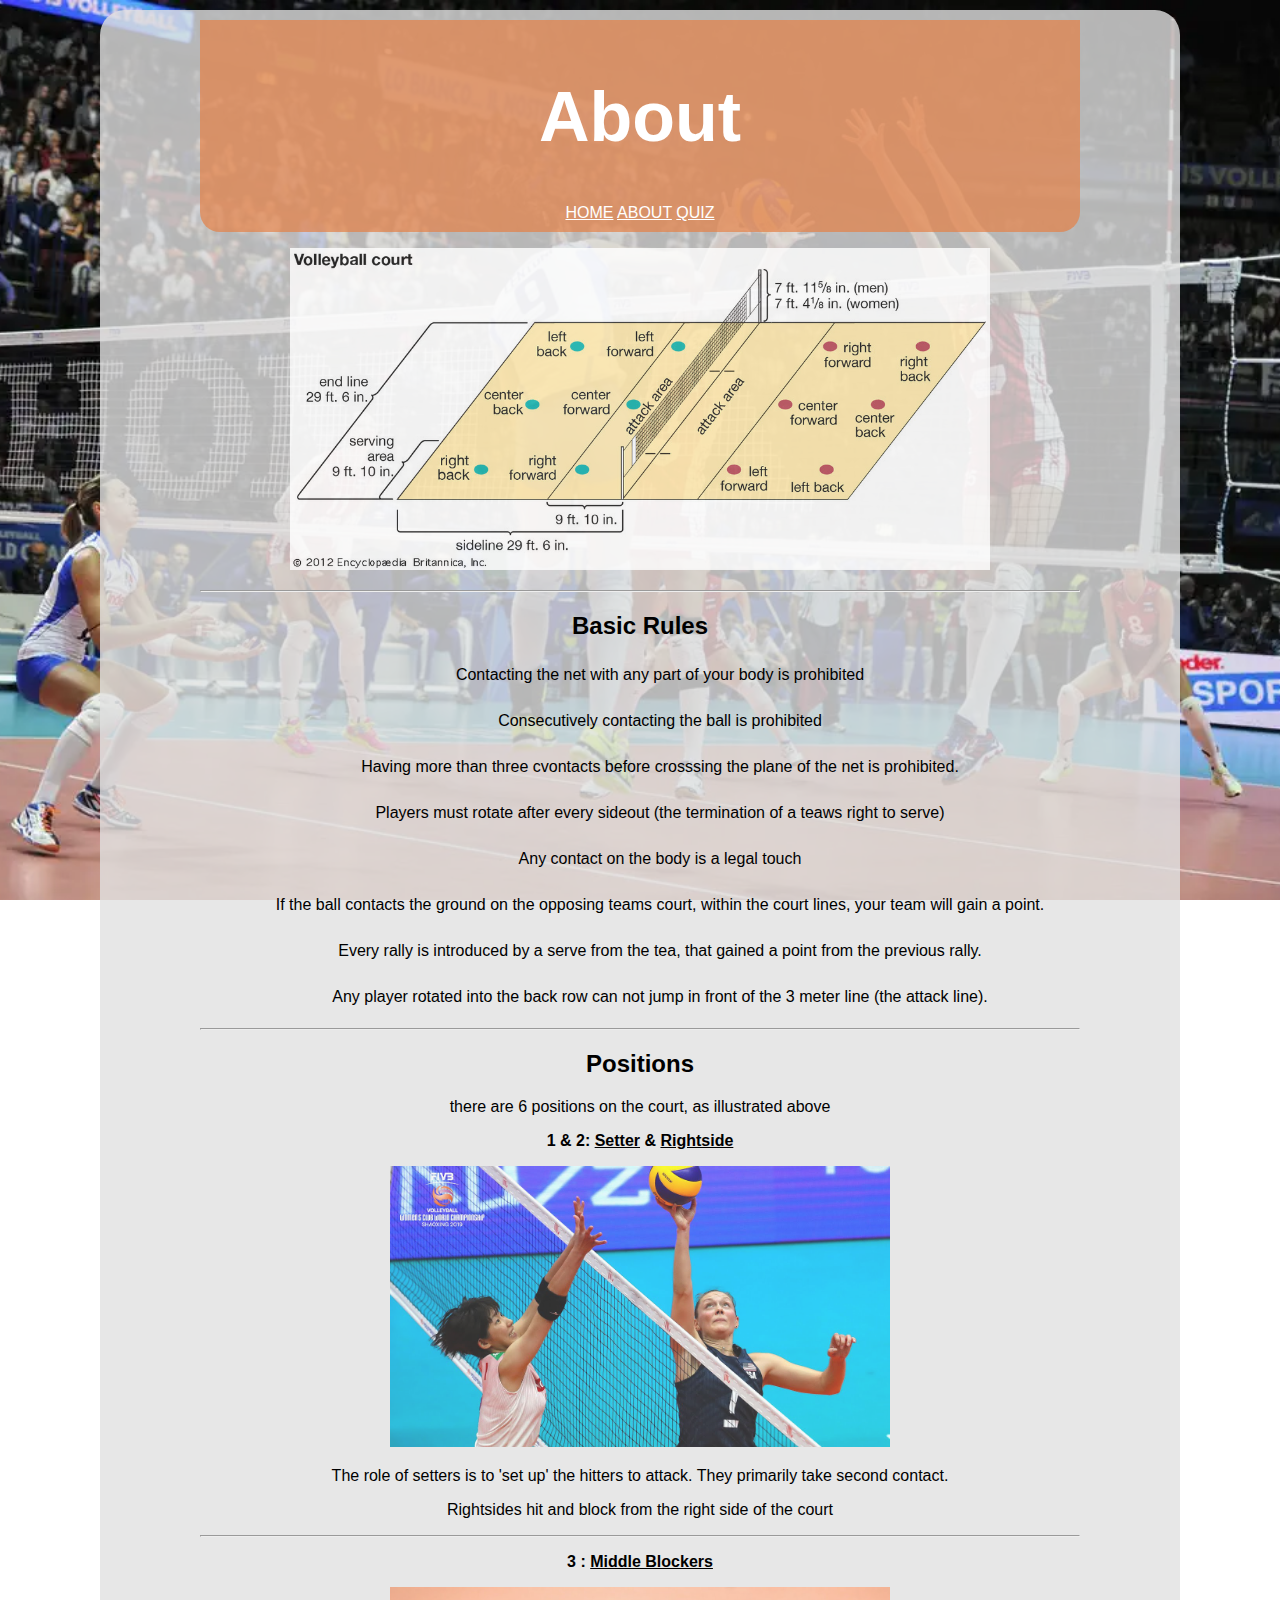
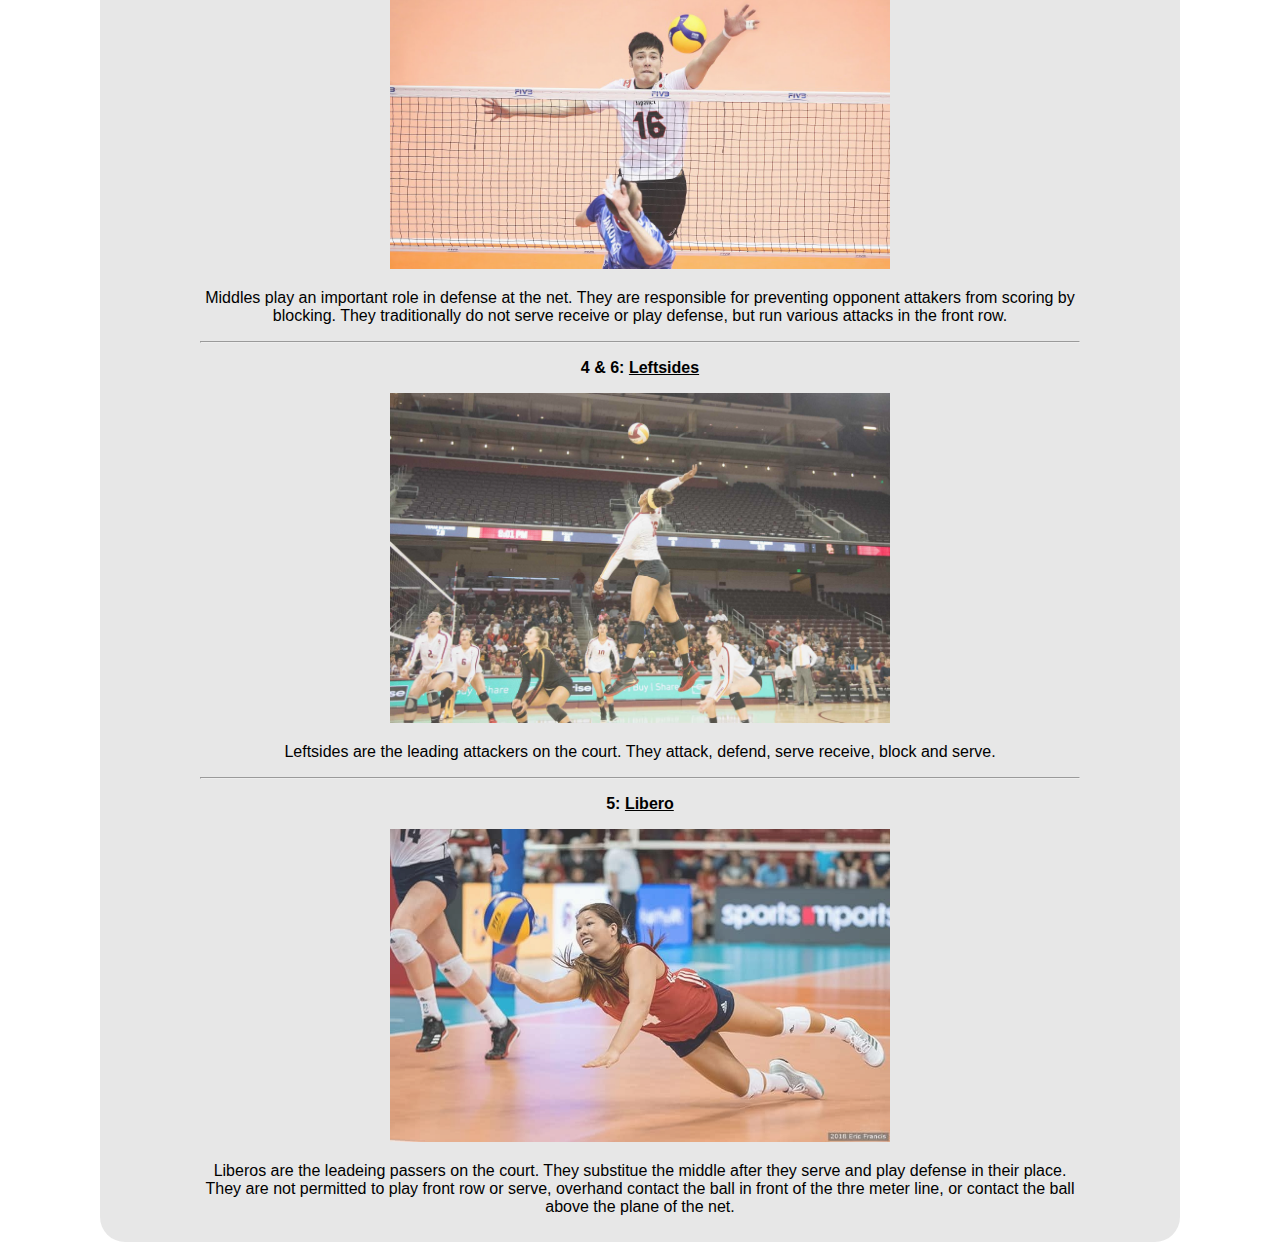
==== commit 90c39adb: "finish finish" ====
--- a/page1.html
+++ b/page1.html
@@ -10,6 +10,7 @@
  </head>
 
   <body>
+    
     <div>
      <h1>About</h1>
         <a class="pg1"  href="index.html">HOME</a>
@@ -17,7 +18,7 @@
         <a class="pg1" href="page2.html">QUIZ</a> 
     </div>
 
-     <p ><img src="img/court outline.jpg";
+     <p ><img  src="img/court outline.jpg";
         width="700px"></p>
     
 
@@ -29,9 +30,9 @@
     <h2>Basic Rules</h2>
 
     <ul>
-        <p> Contacting the net with any part of your body is prohibited</p>
-        <p> Consecutively contacting the ball is prohibited </p>
-        <p> Having more than three cvontacts before crosssing the plane of the net is prohibited.</p>
+     <p> Contacting the net with any part of your body is prohibited</p>
+     <p> Consecutively contacting the ball is prohibited </p>
+     <p> Having more than three cvontacts before crosssing the plane of the net is prohibited.</p>
      <p> Players must rotate after every sideout (the termination of a teaws right to serve)</p>
      <p>Any contact on the body is a legal touch</p>
      <p>If the ball contacts the ground on the opposing teams court, within the court lines, your team will gain a point.</p>
@@ -44,7 +45,7 @@
    <h2>Positions</h2>
     <p>there are 6 positions on the court, as illustrated above</p>
     
-    <p>
+    
         <p  ><strong>1 & 2: <a class="titlelink" href="https://www.dicaseducacaofisica.info/en/setter-in-volleyball/"target="blank">Setter</a> & 
             <a class="titlelink" href="https://volleyballindex.com/opposite-hitter-position/"target="blank">Rightside</a></strong> </a>
         <p><img src="img/setter.jpg"
@@ -58,6 +59,7 @@
         <p><strong>3 : <a class="titlelink" href="https://www.liveabout.com/volleyball-positions-middle-blocker-3429245" target="blank" >Middle Blockers</a></Strong></p>
         <p><img src="img/middleblockl.jpg"
         width="500px"></p>
+
             <p>Middles play an important role in defense at the net. They are responsible for preventing opponent attakers from scoring by blocking.
                 They traditionally do not serve receive or play defense, but run various attacks in the front row. 
             </p>
@@ -66,12 +68,14 @@
         <p><strong>4 & 6: <a class="titlelink" href="https://www.liveabout.com/volleyball-positions-outside-hitter-3429247" target="blank">Leftsides</a></strong></p>
             <p><img src="img/left.jpg.crdownload"
                 width="500px"></p>
+
                 <p>Leftsides are the leading attackers on the court. They attack, defend, serve receive, block and serve.</p>
             
             <hr>
         <p><strong>5: <a class="titlelink" href="https://nl.wikipedia.org/wiki/Libero_(volleybal)" target="blank">Libero</a></strong></p>
             <p><img src="img/libero.jpg"
             width="500px"></p>
+
                 <p>Liberos are the leadeing passers on the court. They substitue the middle after they serve and play defense in their place. 
                     They are not permitted to play front row or serve, overhand contact the ball in front of the thre meter line, or contact the ball above the plane of the net. </p>
             
--- a/css/page1.css
+++ b/css/page1.css
@@ -1,17 +1,19 @@
 html {
    font-family: 'Roboto', sans-serif;
-  background: url( "/img/pg1.jpg") no-repeat center fixed;
+  background: url( "../img/pg1bckg.webp") no-repeat center fixed;
   background-size:cover;
 } 
 
 
 
 div{
-  background-color: rgba(210, 45, 45, 0.7);
+  background-color: rgba(228, 128, 70, 0.7);
   color: white;
-  padding: 20px 0;
-  border-radius: 20px;
+  padding: 10px 0;
+  border-radius:0 0 20px  20px;
 }
+
+
 
 .pg1:hover{
   color:rgba(36, 43, 173, 0.7);
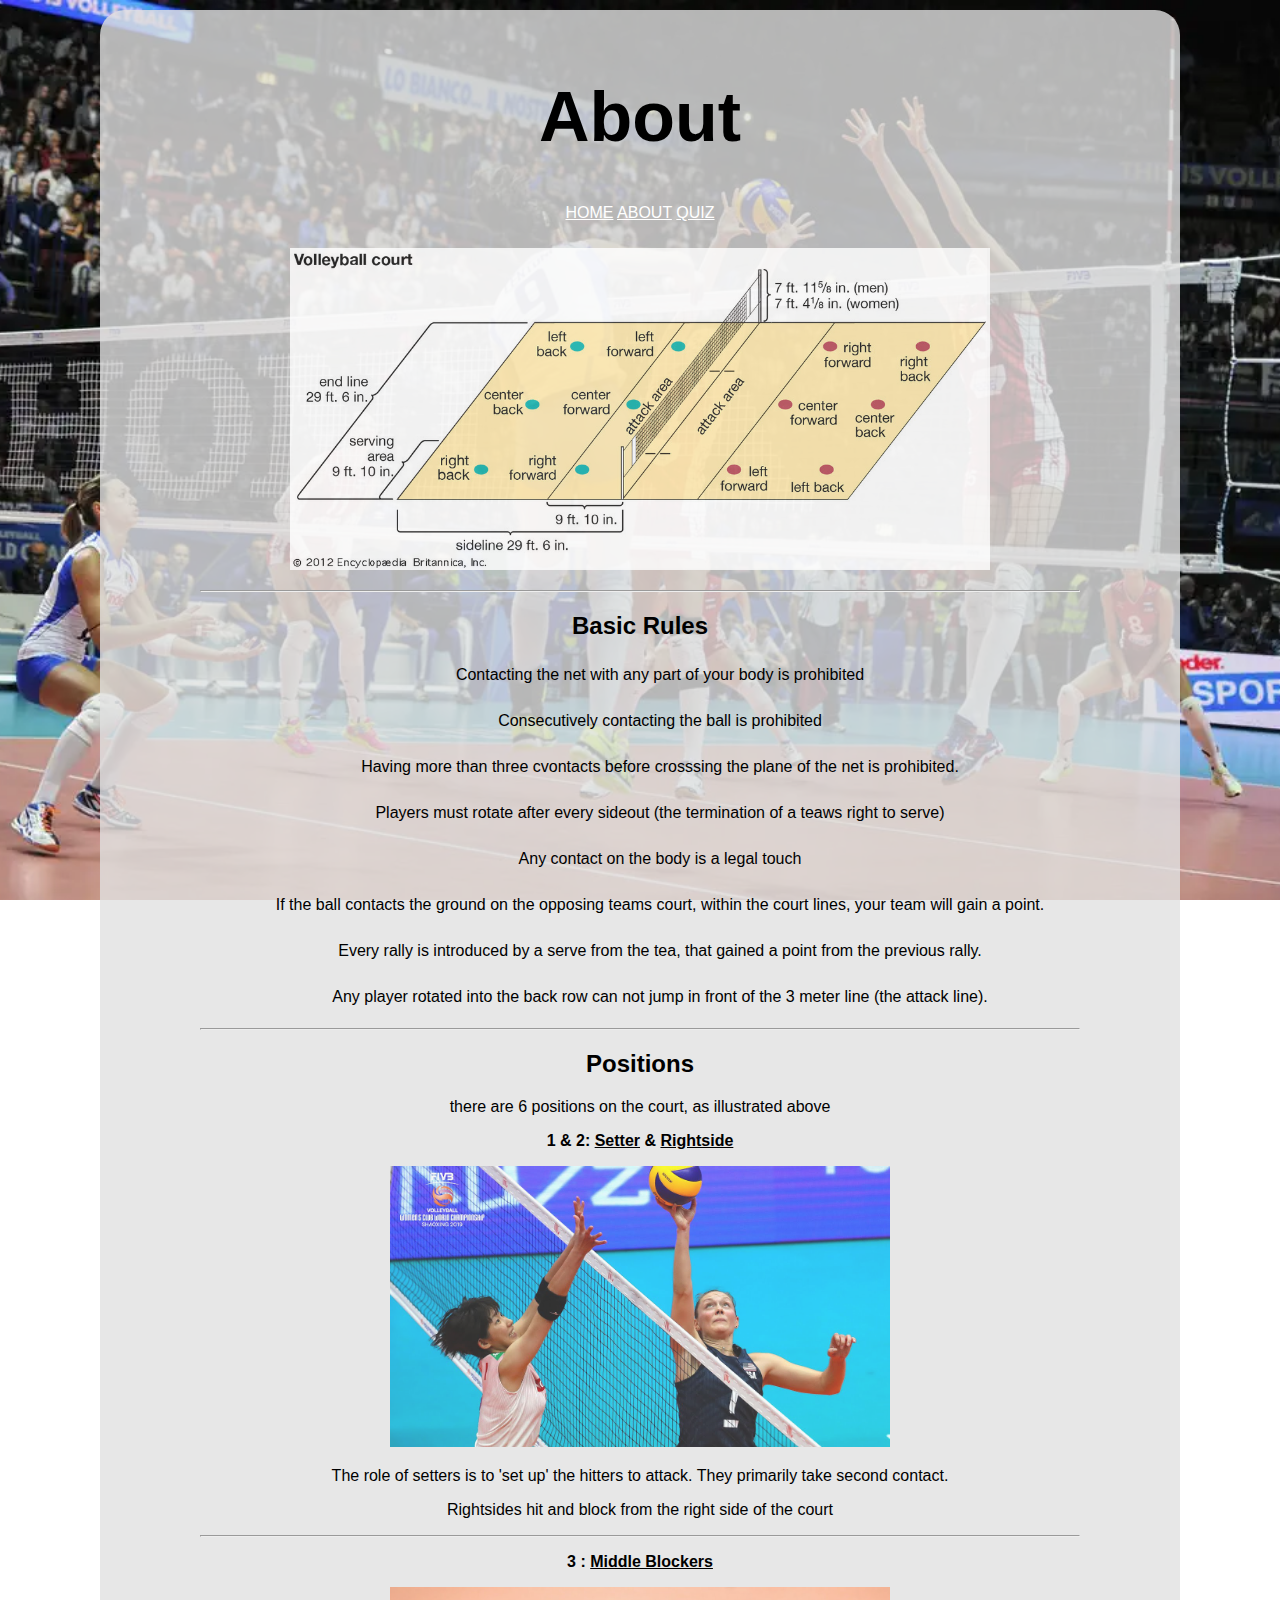
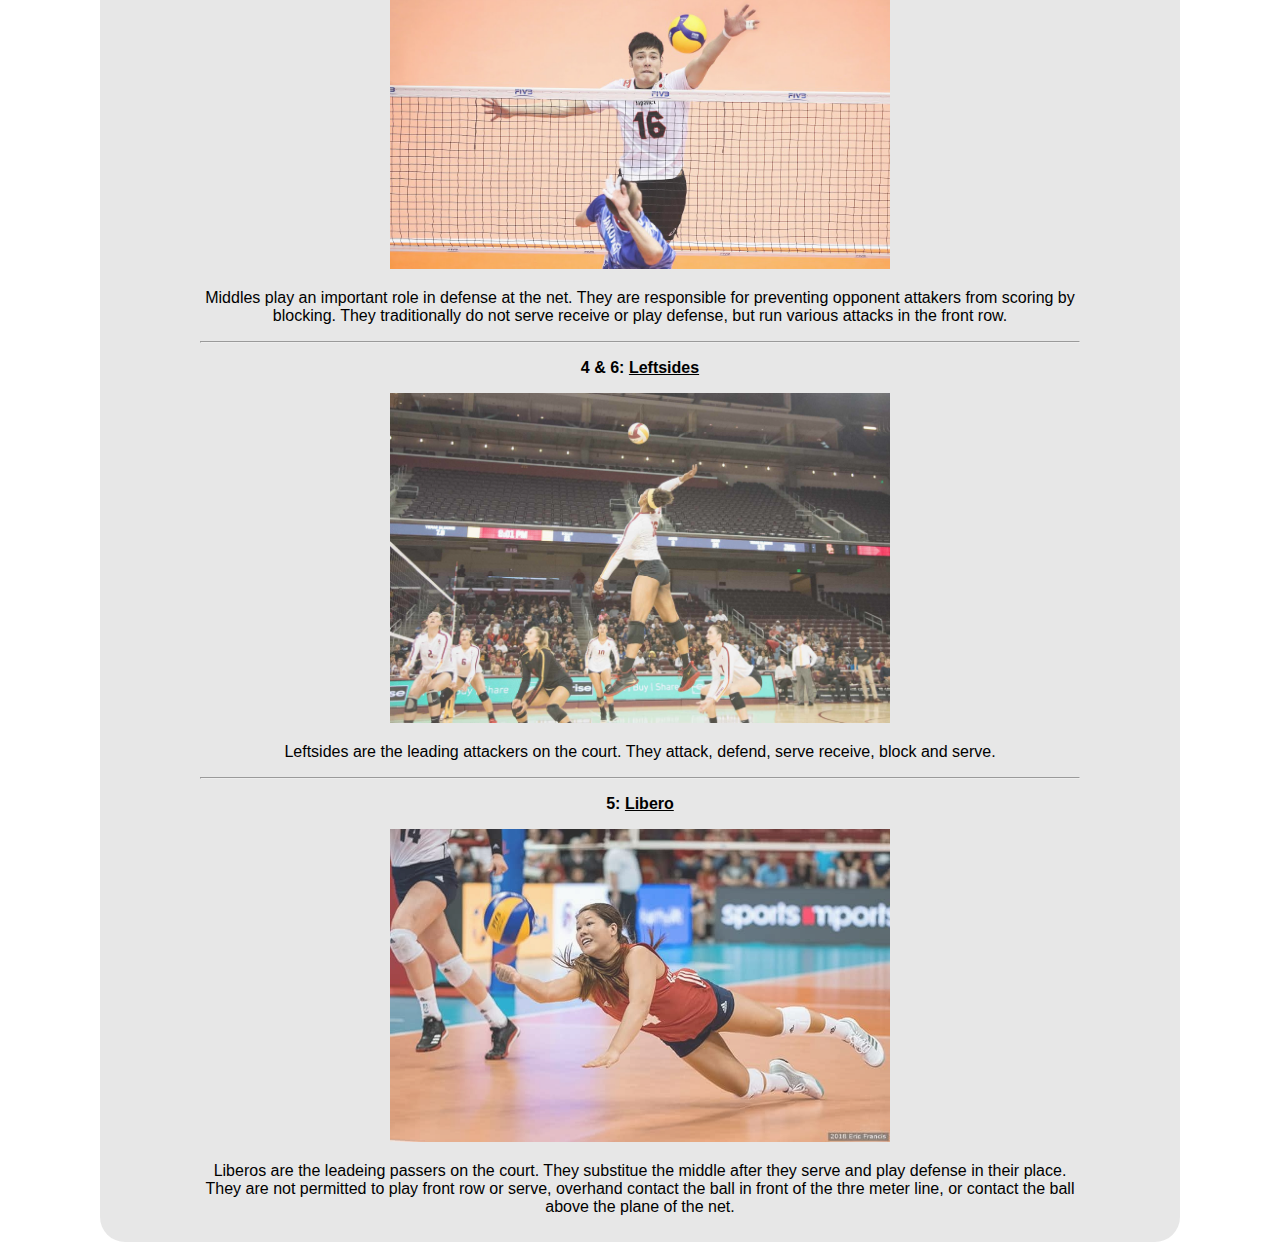
==== commit 51e58e21: "b" ====
--- a/page1.html
+++ b/page1.html
@@ -6,6 +6,7 @@
     <link rel="stylesheet" href="style.css" />
     <script defer src="main.js"></script>
     <link  href="css/page1.css" rel="stylesheet" type="text/css" />
+    
 
  </head>
 
--- a/css/page1.css
+++ b/css/page1.css
@@ -7,8 +7,8 @@
 
 
 div{
-  background-color: rgba(228, 128, 70, 0.7);
-  color: white;
+ 
+  color: black;
   padding: 10px 0;
   border-radius:0 0 20px  20px;
 }
